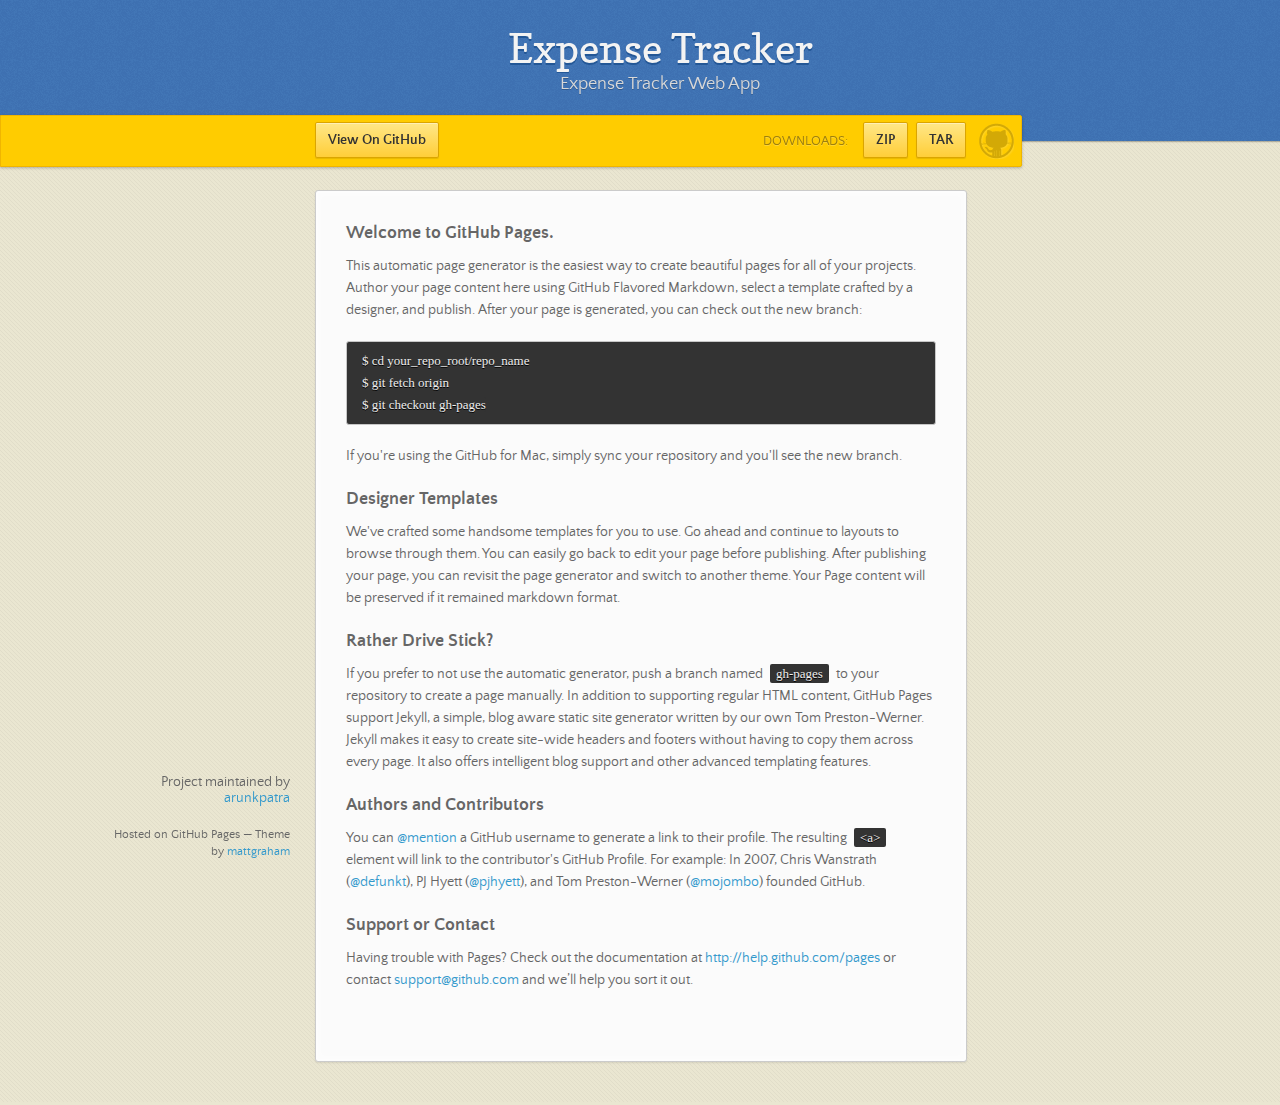
==== index.html @ 7c6afb77 "Create gh-pages branch via GitHub" ====
<!doctype html>
<html>
  <head>
    <meta charset="utf-8">
    <meta http-equiv="X-UA-Compatible" content="chrome=1">
    <title>Expense Tracker by arunkpatra</title>
    <link rel="stylesheet" href="stylesheets/styles.css">
    <link rel="stylesheet" href="stylesheets/pygment_trac.css">
    <script src="https://ajax.googleapis.com/ajax/libs/jquery/1.7.1/jquery.min.js"></script>
    <script src="javascripts/main.js"></script>
    <!--[if lt IE 9]>
      <script src="//html5shiv.googlecode.com/svn/trunk/html5.js"></script>
    <![endif]-->
    <meta name="viewport" content="width=device-width, initial-scale=1, user-scalable=no">

  </head>
  <body>

      <header>
        <h1>Expense Tracker</h1>
        <p>Expense Tracker Web App</p>
      </header>

      <div id="banner">
        <span id="logo"></span>

        <a href="https://github.com/arunkpatra/expense-tracker" class="button fork"><strong>View On GitHub</strong></a>
        <div class="downloads">
          <span>Downloads:</span>
          <ul>
            <li><a href="https://github.com/arunkpatra/expense-tracker/zipball/master" class="button">ZIP</a></li>
            <li><a href="https://github.com/arunkpatra/expense-tracker/tarball/master" class="button">TAR</a></li>
          </ul>
        </div>
      </div><!-- end banner -->

    <div class="wrapper">
      <nav>
        <ul></ul>
      </nav>
      <section>
        <h3>
<a name="welcome-to-github-pages" class="anchor" href="#welcome-to-github-pages"><span class="octicon octicon-link"></span></a>Welcome to GitHub Pages.</h3>

<p>This automatic page generator is the easiest way to create beautiful pages for all of your projects. Author your page content here using GitHub Flavored Markdown, select a template crafted by a designer, and publish. After your page is generated, you can check out the new branch:</p>

<pre><code>$ cd your_repo_root/repo_name
$ git fetch origin
$ git checkout gh-pages
</code></pre>

<p>If you're using the GitHub for Mac, simply sync your repository and you'll see the new branch.</p>

<h3>
<a name="designer-templates" class="anchor" href="#designer-templates"><span class="octicon octicon-link"></span></a>Designer Templates</h3>

<p>We've crafted some handsome templates for you to use. Go ahead and continue to layouts to browse through them. You can easily go back to edit your page before publishing. After publishing your page, you can revisit the page generator and switch to another theme. Your Page content will be preserved if it remained markdown format.</p>

<h3>
<a name="rather-drive-stick" class="anchor" href="#rather-drive-stick"><span class="octicon octicon-link"></span></a>Rather Drive Stick?</h3>

<p>If you prefer to not use the automatic generator, push a branch named <code>gh-pages</code> to your repository to create a page manually. In addition to supporting regular HTML content, GitHub Pages support Jekyll, a simple, blog aware static site generator written by our own Tom Preston-Werner. Jekyll makes it easy to create site-wide headers and footers without having to copy them across every page. It also offers intelligent blog support and other advanced templating features.</p>

<h3>
<a name="authors-and-contributors" class="anchor" href="#authors-and-contributors"><span class="octicon octicon-link"></span></a>Authors and Contributors</h3>

<p>You can <a href="https://github.com/blog/821" class="user-mention">@mention</a> a GitHub username to generate a link to their profile. The resulting <code>&lt;a&gt;</code> element will link to the contributor's GitHub Profile. For example: In 2007, Chris Wanstrath (<a href="https://github.com/defunkt" class="user-mention">@defunkt</a>), PJ Hyett (<a href="https://github.com/pjhyett" class="user-mention">@pjhyett</a>), and Tom Preston-Werner (<a href="https://github.com/mojombo" class="user-mention">@mojombo</a>) founded GitHub.</p>

<h3>
<a name="support-or-contact" class="anchor" href="#support-or-contact"><span class="octicon octicon-link"></span></a>Support or Contact</h3>

<p>Having trouble with Pages? Check out the documentation at <a href="http://help.github.com/pages">http://help.github.com/pages</a> or contact <a href="mailto:support@github.com">support@github.com</a> and we’ll help you sort it out.</p>
      </section>
      <footer>
        <p>Project maintained by <a href="https://github.com/arunkpatra">arunkpatra</a></p>
        <p><small>Hosted on GitHub Pages &mdash; Theme by <a href="https://twitter.com/michigangraham">mattgraham</a></small></p>
      </footer>
    </div>
    <!--[if !IE]><script>fixScale(document);</script><![endif]-->
    
  </body>
</html>
---- stylesheets/styles.css ----
/*
Leap Day for GitHub Pages
by Matt Graham
*/
@font-face {
  font-family: 'Quattrocento Sans';
  src: url("../fonts/quattrocentosans-bold-webfont.eot");
  src: url("../fonts/quattrocentosans-bold-webfont.eot?#iefix") format("embedded-opentype"), url("../fonts/quattrocentosans-bold-webfont.woff") format("woff"), url("../fonts/quattrocentosans-bold-webfont.ttf") format("truetype"), url("../fonts/quattrocentosans-bold-webfont.svg#QuattrocentoSansBold") format("svg");
  font-weight: bold;
  font-style: normal;
}

@font-face {
  font-family: 'Quattrocento Sans';
  src: url("../fonts/quattrocentosans-bolditalic-webfont.eot");
  src: url("../fonts/quattrocentosans-bolditalic-webfont.eot?#iefix") format("embedded-opentype"), url("../fonts/quattrocentosans-bolditalic-webfont.woff") format("woff"), url("../fonts/quattrocentosans-bolditalic-webfont.ttf") format("truetype"), url("../fonts/quattrocentosans-bolditalic-webfont.svg#QuattrocentoSansBoldItalic") format("svg");
  font-weight: bold;
  font-style: italic;
}

@font-face {
  font-family: 'Quattrocento Sans';
  src: url("../fonts/quattrocentosans-italic-webfont.eot");
  src: url("../fonts/quattrocentosans-italic-webfont.eot?#iefix") format("embedded-opentype"), url("../fonts/quattrocentosans-italic-webfont.woff") format("woff"), url("../fonts/quattrocentosans-italic-webfont.ttf") format("truetype"), url("../fonts/quattrocentosans-italic-webfont.svg#QuattrocentoSansItalic") format("svg");
  font-weight: normal;
  font-style: italic;
}

@font-face {
  font-family: 'Quattrocento Sans';
  src: url("../fonts/quattrocentosans-regular-webfont.eot");
  src: url("../fonts/quattrocentosans-regular-webfont.eot?#iefix") format("embedded-opentype"), url("../fonts/quattrocentosans-regular-webfont.woff") format("woff"), url("../fonts/quattrocentosans-regular-webfont.ttf") format("truetype"), url("../fonts/quattrocentosans-regular-webfont.svg#QuattrocentoSansRegular") format("svg");
  font-weight: normal;
  font-style: normal;
}

@font-face {
  font-family: 'Copse';
  src: url("../fonts/copse-regular-webfont.eot");
  src: url("../fonts/copse-regular-webfont.eot?#iefix") format("embedded-opentype"), url("../fonts/copse-regular-webfont.woff") format("woff"), url("../fonts/copse-regular-webfont.ttf") format("truetype"), url("../fonts/copse-regular-webfont.svg#CopseRegular") format("svg");
  font-weight: normal;
  font-style: normal;
}

/* normalize.css 2012-02-07T12:37 UTC - http://github.com/necolas/normalize.css */
/* =============================================================================
   HTML5 display definitions
   ========================================================================== */
/*
 * Corrects block display not defined in IE6/7/8/9 & FF3
 */
article,
aside,
details,
figcaption,
figure,
footer,
header,
hgroup,
nav,
section,
summary {
  display: block;
}

/*
 * Corrects inline-block display not defined in IE6/7/8/9 & FF3
 */
audio,
canvas,
video {
  display: inline-block;
  *display: inline;
  *zoom: 1;
}

/*
 * Prevents modern browsers from displaying 'audio' without controls
 */
audio:not([controls]) {
  display: none;
}

/*
 * Addresses styling for 'hidden' attribute not present in IE7/8/9, FF3, S4
 * Known issue: no IE6 support
 */
[hidden] {
  display: none;
}

/* =============================================================================
   Base
   ========================================================================== */
/*
 * 1. Corrects text resizing oddly in IE6/7 when body font-size is set using em units
 *    http://clagnut.com/blog/348/#c790
 * 2. Prevents iOS text size adjust after orientation change, without disabling user zoom
 *    www.456bereastreet.com/archive/201012/controlling_text_size_in_safari_for_ios_without_disabling_user_zoom/
 */
html {
  font-size: 100%;
  /* 1 */
  -webkit-text-size-adjust: 100%;
  /* 2 */
  -ms-text-size-adjust: 100%;
  /* 2 */
}

/*
 * Addresses font-family inconsistency between 'textarea' and other form elements.
 */
html,
button,
input,
select,
textarea {
  font-family: sans-serif;
}

/*
 * Addresses margins handled incorrectly in IE6/7
 */
body {
  margin: 0;
}

/* =============================================================================
   Links
   ========================================================================== */
/*
 * Addresses outline displayed oddly in Chrome
 */
a:focus {
  outline: thin dotted;
}

/*
 * Improves readability when focused and also mouse hovered in all browsers
 * people.opera.com/patrickl/experiments/keyboard/test
 */
a:hover,
a:active {
  outline: 0;
}

/* =============================================================================
   Typography
   ========================================================================== */
/*
 * Addresses font sizes and margins set differently in IE6/7
 * Addresses font sizes within 'section' and 'article' in FF4+, Chrome, S5
 */
h1 {
  font-size: 2em;
  margin: 0.67em 0;
}

h2 {
  font-size: 1.5em;
  margin: 0.83em 0;
}

h3 {
  font-size: 1.17em;
  margin: 1em 0;
}

h4 {
  font-size: 1em;
  margin: 1.33em 0;
}

h5 {
  font-size: 0.83em;
  margin: 1.67em 0;
}

h6 {
  font-size: 0.75em;
  margin: 2.33em 0;
}

/*
 * Addresses styling not present in IE7/8/9, S5, Chrome
 */
abbr[title] {
  border-bottom: 1px dotted;
}

/*
 * Addresses style set to 'bolder' in FF3+, S4/5, Chrome
*/
b,
strong {
  font-weight: bold;
}

blockquote {
  margin: 1em 40px;
}

/*
 * Addresses styling not present in S5, Chrome
 */
dfn {
  font-style: italic;
}

/*
 * Addresses styling not present in IE6/7/8/9
 */
mark {
  background: #ff0;
  color: #000;
}

/*
 * Addresses margins set differently in IE6/7
 */
p,
pre {
  margin: 1em 0;
}

/*
 * Corrects font family set oddly in IE6, S4/5, Chrome
 * en.wikipedia.org/wiki/User:Davidgothberg/Test59
 */
pre,
code,
kbd,
samp {
  font-family: monospace, serif;
  _font-family: 'courier new', monospace;
  font-size: 1em;
}

/*
 * 1. Addresses CSS quotes not supported in IE6/7
 * 2. Addresses quote property not supported in S4
 */
/* 1 */
q {
  quotes: none;
}

/* 2 */
q:before,
q:after {
  content: '';
  content: none;
}

small {
  font-size: 75%;
}

/*
 * Prevents sub and sup affecting line-height in all browsers
 * gist.github.com/413930
 */
sub,
sup {
  font-size: 75%;
  line-height: 0;
  position: relative;
  vertical-align: baseline;
}

sup {
  top: -0.5em;
}

sub {
  bottom: -0.25em;
}

/* =============================================================================
   Lists
   ========================================================================== */
/*
 * Addresses margins set differently in IE6/7
 */
dl,
menu,
ol,
ul {
  margin: 1em 0;
}

dd {
  margin: 0 0 0 40px;
}

/*
 * Addresses paddings set differently in IE6/7
 */
menu,
ol,
ul {
  padding: 0 0 0 40px;
}

/*
 * Corrects list images handled incorrectly in IE7
 */
nav ul,
nav ol {
  list-style: none;
  list-style-image: none;
}

/* =============================================================================
   Embedded content
   ========================================================================== */
/*
 * 1. Removes border when inside 'a' element in IE6/7/8/9, FF3
 * 2. Improves image quality when scaled in IE7
 *    code.flickr.com/blog/2008/11/12/on-ui-quality-the-little-things-client-side-image-resizing/
 */
img {
  border: 0;
  /* 1 */
  -ms-interpolation-mode: bicubic;
  /* 2 */
}

/*
 * Corrects overflow displayed oddly in IE9
 */
svg:not(:root) {
  overflow: hidden;
}

/* =============================================================================
   Figures
   ========================================================================== */
/*
 * Addresses margin not present in IE6/7/8/9, S5, O11
 */
figure {
  margin: 0;
}

/* =============================================================================
   Forms
   ========================================================================== */
/*
 * Corrects margin displayed oddly in IE6/7
 */
form {
  margin: 0;
}

/*
 * Define consistent border, margin, and padding
 */
fieldset {
  border: 1px solid #c0c0c0;
  margin: 0 2px;
  padding: 0.35em 0.625em 0.75em;
}

/*
 * 1. Corrects color not being inherited in IE6/7/8/9
 * 2. Corrects text not wrapping in FF3 
 * 3. Corrects alignment displayed oddly in IE6/7
 */
legend {
  border: 0;
  /* 1 */
  padding: 0;
  white-space: normal;
  /* 2 */
  *margin-left: -7px;
  /* 3 */
}

/*
 * 1. Corrects font size not being inherited in all browsers
 * 2. Addresses margins set differently in IE6/7, FF3+, S5, Chrome
 * 3. Improves appearance and consistency in all browsers
 */
button,
input,
select,
textarea {
  font-size: 100%;
  /* 1 */
  margin: 0;
  /* 2 */
  vertical-align: baseline;
  /* 3 */
  *vertical-align: middle;
  /* 3 */
}

/*
 * Addresses FF3/4 setting line-height on 'input' using !important in the UA stylesheet
 */
button,
input {
  line-height: normal;
  /* 1 */
}

/*
 * 1. Improves usability and consistency of cursor style between image-type 'input' and others
 * 2. Corrects inability to style clickable 'input' types in iOS
 * 3. Removes inner spacing in IE7 without affecting normal text inputs
 *    Known issue: inner spacing remains in IE6
 */
button,
input[type="button"],
input[type="reset"],
input[type="submit"] {
  cursor: pointer;
  /* 1 */
  -webkit-appearance: button;
  /* 2 */
  *overflow: visible;
  /* 3 */
}

/*
 * Re-set default cursor for disabled elements
 */
button[disabled],
input[disabled] {
  cursor: default;
}

/*
 * 1. Addresses box sizing set to content-box in IE8/9
 * 2. Removes excess padding in IE8/9
 * 3. Removes excess padding in IE7
      Known issue: excess padding remains in IE6
 */
input[type="checkbox"],
input[type="radio"] {
  box-sizing: border-box;
  /* 1 */
  padding: 0;
  /* 2 */
  *height: 13px;
  /* 3 */
  *width: 13px;
  /* 3 */
}

/*
 * 1. Addresses appearance set to searchfield in S5, Chrome
 * 2. Addresses box-sizing set to border-box in S5, Chrome (include -moz to future-proof)
 */
input[type="search"] {
  -webkit-appearance: textfield;
  /* 1 */
  -moz-box-sizing: content-box;
  -webkit-box-sizing: content-box;
  /* 2 */
  box-sizing: content-box;
}

/*
 * Removes inner padding and search cancel button in S5, Chrome on OS X
 */
input[type="search"]::-webkit-search-decoration,
input[type="search"]::-webkit-search-cancel-button {
  -webkit-appearance: none;
}

/*
 * Removes inner padding and border in FF3+
 * www.sitepen.com/blog/2008/05/14/the-devils-in-the-details-fixing-dojos-toolbar-buttons/
 */
button::-moz-focus-inner,
input::-moz-focus-inner {
  border: 0;
  padding: 0;
}

/*
 * 1. Removes default vertical scrollbar in IE6/7/8/9
 * 2. Improves readability and alignment in all browsers
 */
textarea {
  overflow: auto;
  /* 1 */
  vertical-align: top;
  /* 2 */
}

/* =============================================================================
   Tables
   ========================================================================== */
/*
 * Remove most spacing between table cells
 */
table {
  border-collapse: collapse;
  border-spacing: 0;
}

body {
  font: 14px/22px "Quattrocento Sans", "Helvetica Neue", Helvetica, Arial, sans-serif;
  color: #666;
  font-weight: 300;
  margin: 0px;
  padding: 0px 0 20px 0px;
  background: url(../images/body-background.png) #eae6d1;
}

h1, h2, h3, h4, h5, h6 {
  color: #333;
  margin: 0 0 10px;
}

p, ul, ol, table, pre, dl {
  margin: 0 0 20px;
}

h1, h2, h3 {
  line-height: 1.1;
}

h1 {
  font-size: 28px;
}

h2 {
  font-size: 24px;
  color: #393939;
}

h3, h4, h5, h6 {
  color: #666666;
}

h3 {
  font-size: 18px;
  line-height: 24px;
}

a {
  color: #3399cc;
  font-weight: 400;
  text-decoration: none;
}

a small {
  font-size: 11px;
  color: #666;
  margin-top: -0.6em;
  display: block;
}

ul {
  list-style-image: url("../images/bullet.png");
}

strong {
  font-weight: bold;
  color: #333;
}

.wrapper {
  width: 650px;
  margin: 0 auto;
  position: relative;
}

section img {
  max-width: 100%;
}

blockquote {
  border-left: 1px solid #ffcc00;
  margin: 0;
  padding: 0 0 0 20px;
  font-style: italic;
}

code {
  font-family: "Lucida Sans", Monaco, Bitstream Vera Sans Mono, Lucida Console, Terminal;
  font-size: 13px;
  color: #efefef;
  text-shadow: 0px 1px 0px #000;
  margin: 0 4px;
  padding: 2px 6px;
  background: #333;
  -moz-border-radius: 2px;
  -webkit-border-radius: 2px;
  -o-border-radius: 2px;
  -ms-border-radius: 2px;
  -khtml-border-radius: 2px;
  border-radius: 2px;
}

pre {
  padding: 8px 15px;
  background: #333333;
  -moz-border-radius: 3px;
  -webkit-border-radius: 3px;
  -o-border-radius: 3px;
  -ms-border-radius: 3px;
  -khtml-border-radius: 3px;
  border-radius: 3px;
  border: 1px solid #c7c7c7;
  overflow: auto;
  overflow-y: hidden;
}
pre code {
  margin: 0px;
  padding: 0px;
}

table {
  width: 100%;
  border-collapse: collapse;
}

th {
  text-align: left;
  padding: 5px 10px;
  border-bottom: 1px solid #e5e5e5;
  color: #444;
}

td {
  text-align: left;
  padding: 5px 10px;
  border-bottom: 1px solid #e5e5e5;
  border-right: 1px solid #ffcc00;
}
td:first-child {
  border-left: 1px solid #ffcc00;
}

hr {
  border: 0;
  outline: none;
  height: 11px;
  background: transparent url("../images/hr.gif") center center repeat-x;
  margin: 0 0 20px;
}

dt {
  color: #444;
  font-weight: 700;
}

header {
  padding: 25px 20px 40px 20px;
  margin: 0;
  position: fixed;
  top: 0;
  left: 0;
  right: 0;
  width: 100%;
  text-align: center;
  background: url(../images/background.png) #4276b6;
  -moz-box-shadow: 1px 0px 2px rgba(0, 0, 0, 0.75);
  -webkit-box-shadow: 1px 0px 2px rgba(0, 0, 0, 0.75);
  -o-box-shadow: 1px 0px 2px rgba(0, 0, 0, 0.75);
  box-shadow: 1px 0px 2px rgba(0, 0, 0, 0.75);
  z-index: 99;
  -webkit-font-smoothing: antialiased;
  min-height: 76px;
}
header h1 {
  font: 40px/48px "Copse", "Helvetica Neue", Helvetica, Arial, sans-serif;
  color: #f3f3f3;
  text-shadow: 0px 2px 0px #235796;
  margin: 0px;
  white-space: nowrap;
  overflow: hidden;
  text-overflow: ellipsis;
  -o-text-overflow: ellipsis;
  -ms-text-overflow: ellipsis;
}
header p {
  color: #d8d8d8;
  text-shadow: rgba(0, 0, 0, 0.2) 0 1px 0;
  font-size: 18px;
  margin: 0px;
}

#banner {
  z-index: 100;
  left: 0;
  right: 50%;
  height: 50px;
  margin-right: -382px;
  position: fixed;
  top: 115px;
  background: #ffcc00;
  border: 1px solid #f0b500;
  -moz-box-shadow: 0px 1px 3px rgba(0, 0, 0, 0.25);
  -webkit-box-shadow: 0px 1px 3px rgba(0, 0, 0, 0.25);
  -o-box-shadow: 0px 1px 3px rgba(0, 0, 0, 0.25);
  box-shadow: 0px 1px 3px rgba(0, 0, 0, 0.25);
  -moz-border-radius: 0px 2px 2px 0px;
  -webkit-border-radius: 0px 2px 2px 0px;
  -o-border-radius: 0px 2px 2px 0px;
  -ms-border-radius: 0px 2px 2px 0px;
  -khtml-border-radius: 0px 2px 2px 0px;
  border-radius: 0px 2px 2px 0px;
  padding-right: 10px;
}
#banner .button {
  border: 1px solid #dba500;
  background: -webkit-gradient(linear, 50% 0%, 50% 100%, color-stop(0%, #ffe788), color-stop(100%, #ffce38));
  background: -webkit-linear-gradient(#ffe788, #ffce38);
  background: -moz-linear-gradient(#ffe788, #ffce38);
  background: -o-linear-gradient(#ffe788, #ffce38);
  background: -ms-linear-gradient(#ffe788, #ffce38);
  background: linear-gradient(#ffe788, #ffce38);
  -moz-border-radius: 2px;
  -webkit-border-radius: 2px;
  -o-border-radius: 2px;
  -ms-border-radius: 2px;
  -khtml-border-radius: 2px;
  border-radius: 2px;
  -moz-box-shadow: inset 0px 1px 0px rgba(255, 255, 255, 0.4), 0px 1px 1px rgba(0, 0, 0, 0.1);
  -webkit-box-shadow: inset 0px 1px 0px rgba(255, 255, 255, 0.4), 0px 1px 1px rgba(0, 0, 0, 0.1);
  -o-box-shadow: inset 0px 1px 0px rgba(255, 255, 255, 0.4), 0px 1px 1px rgba(0, 0, 0, 0.1);
  box-shadow: inset 0px 1px 0px rgba(255, 255, 255, 0.4), 0px 1px 1px rgba(0, 0, 0, 0.1);
  background-color: #FFE788;
  margin-left: 5px;
  padding: 10px 12px;
  margin-top: 6px;
  line-height: 14px;
  font-size: 14px;
  color: #333;
  font-weight: bold;
  display: inline-block;
  text-align: center;
}
#banner .button:hover {
  background: -webkit-gradient(linear, 50% 0%, 50% 100%, color-stop(0%, #ffe788), color-stop(100%, #ffe788));
  background: -webkit-linear-gradient(#ffe788, #ffe788);
  background: -moz-linear-gradient(#ffe788, #ffe788);
  background: -o-linear-gradient(#ffe788, #ffe788);
  background: -ms-linear-gradient(#ffe788, #ffe788);
  background: linear-gradient(#ffe788, #ffe788);
  background-color: #ffeca0;
}
#banner .fork {
  position: fixed;
  left: 50%;
  margin-left: -325px;
  padding: 10px 12px;
  margin-top: 6px;
  line-height: 14px;
  font-size: 14px;
  background-color: #FFE788;
}
#banner .downloads {
  float: right;
  margin: 0 45px 0 0;
}
#banner .downloads span {
  float: left;
  line-height: 52px;
  font-size: 90%;
  color: #9d7f0d;
  text-transform: uppercase;
  text-shadow: rgba(255, 255, 255, 0.2) 0 1px 0;
}
#banner ul {
  list-style: none;
  height: 40px;
  padding: 0;
  float: left;
  margin-left: 10px;
}
#banner ul li {
  display: inline;
}
#banner ul li a.button {
  background-color: #FFE788;
}
#banner #logo {
  position: absolute;
  height: 36px;
  width: 36px;
  right: 7px;
  top: 7px;
  display: block;
  background: url(../images/octocat-logo.png);
}

section {
  width: 590px;
  padding: 30px 30px 50px 30px;
  margin: 20px 0;
  margin-top: 190px;
  position: relative;
  background: #fbfbfb;
  -moz-border-radius: 3px;
  -webkit-border-radius: 3px;
  -o-border-radius: 3px;
  -ms-border-radius: 3px;
  -khtml-border-radius: 3px;
  border-radius: 3px;
  border: 1px solid #cbcbcb;
  -moz-box-shadow: 0px 1px 2px rgba(0, 0, 0, 0.09), inset 0px 0px 2px 2px rgba(255, 255, 255, 0.5), inset 0 0 5px 5px rgba(255, 255, 255, 0.4);
  -webkit-box-shadow: 0px 1px 2px rgba(0, 0, 0, 0.09), inset 0px 0px 2px 2px rgba(255, 255, 255, 0.5), inset 0 0 5px 5px rgba(255, 255, 255, 0.4);
  -o-box-shadow: 0px 1px 2px rgba(0, 0, 0, 0.09), inset 0px 0px 2px 2px rgba(255, 255, 255, 0.5), inset 0 0 5px 5px rgba(255, 255, 255, 0.4);
  box-shadow: 0px 1px 2px rgba(0, 0, 0, 0.09), inset 0px 0px 2px 2px rgba(255, 255, 255, 0.5), inset 0 0 5px 5px rgba(255, 255, 255, 0.4);
}

small {
  font-size: 12px;
}

nav {
  width: 230px;
  position: fixed;
  top: 220px;
  left: 50%;
  margin-left: -580px;
  text-align: right;
}
nav ul {
  list-style: none;
  list-style-image: none;
  font-size: 14px;
  line-height: 24px;
}
nav ul li {
  padding: 5px 0px;
  line-height: 16px;
}
nav ul li.tag-h1 {
  font-size: 1.2em;
}
nav ul li.tag-h1 a {
  font-weight: bold;
  color: #333;
}
nav ul li.tag-h2 + .tag-h1 {
  margin-top: 10px;
}
nav ul a {
  color: #666;
}
nav ul a:hover {
  color: #999;
}

footer {
  width: 180px;
  position: fixed;
  left: 50%;
  margin-left: -530px;
  bottom: 20px;
  text-align: right;
  line-height: 16px;
}

@media print, screen and (max-width: 1060px) {
  div.wrapper {
    width: auto;
    margin: 0;
  }

  nav {
    display: none;
  }

  header, section, footer {
    float: none;
  }
  header h1, section h1, footer h1 {
    white-space: nowrap;
    overflow: hidden;
    text-overflow: ellipsis;
    -o-text-overflow: ellipsis;
    -ms-text-overflow: ellipsis;
  }

  #banner {
    width: 100%;
  }
  #banner .downloads {
    margin-right: 60px;
  }
  #banner #logo {
    margin-right: 15px;
  }

  section {
    border: 1px solid #e5e5e5;
    border-width: 1px 0;
    padding: 20px auto;
    margin: 190px auto 20px;
    max-width: 600px;
  }

  footer {
    text-align: center;
    margin: 20px auto;
    position: relative;
    left: auto;
    bottom: auto;
    width: auto;
  }
}
@media print, screen and (max-width: 720px) {
  body {
    word-wrap: break-word;
  }

  header {
    padding: 20px 20px;
    margin: 0;
  }
  header h1 {
    font-size: 32px;
    white-space: nowrap;
    overflow: hidden;
    text-overflow: ellipsis;
    -o-text-overflow: ellipsis;
    -ms-text-overflow: ellipsis;
  }
  header p {
    display: none;
  }

  #banner {
    top: 80px;
  }
  #banner .fork {
    float: left;
    display: inline-block;
    margin-left: 0px;
    position: fixed;
    left: 20px;
  }

  section {
    margin-top: 130px;
    margin-bottom: 0px;
    width: auto;
  }

  header ul, header p.view {
    position: static;
  }
}
@media print, screen and (max-width: 480px) {
  header {
    position: relative;
    padding: 5px 0px;
    min-height: 0px;
  }
  header h1 {
    font-size: 24px;
    white-space: nowrap;
    overflow: hidden;
    text-overflow: ellipsis;
    -o-text-overflow: ellipsis;
    -ms-text-overflow: ellipsis;
  }

  section {
    margin-top: 5px;
  }

  #banner {
    display: none;
  }

  header ul {
    display: none;
  }
}
@media print {
  body {
    padding: 0.4in;
    font-size: 12pt;
    color: #444;
  }
}
@media print, screen and (max-height: 680px) {
  footer {
    text-align: center;
    margin: 20px auto;
    position: relative;
    left: auto;
    bottom: auto;
    width: auto;
  }
}
@media print, screen and (max-height: 480px) {
  nav {
    display: none;
  }

  footer {
    text-align: center;
    margin: 20px auto;
    position: relative;
    left: auto;
    bottom: auto;
    width: auto;
  }
}
---- stylesheets/pygment_trac.css ----
.highlight .hll { background-color: #404040 }
.highlight  { color: #d0d0d0 }
.highlight .c { color: #999999; font-style: italic } /* Comment */
.highlight .err { color: #a61717; background-color: #e3d2d2 } /* Error */
.highlight .g { color: #d0d0d0 } /* Generic */
.highlight .k { color: #6ab825; font-weight: normal } /* Keyword */
.highlight .l { color: #d0d0d0 } /* Literal */
.highlight .n { color: #d0d0d0 } /* Name */
.highlight .o { color: #d0d0d0 } /* Operator */
.highlight .x { color: #d0d0d0 } /* Other */
.highlight .p { color: #d0d0d0 } /* Punctuation */
.highlight .cm { color: #999999; font-style: italic } /* Comment.Multiline */
.highlight .cp { color: #cd2828; font-weight: normal } /* Comment.Preproc */
.highlight .c1 { color: #999999; font-style: italic } /* Comment.Single */
.highlight .cs { color: #e50808; font-weight: normal; background-color: #520000 } /* Comment.Special */
.highlight .gd { color: #d22323 } /* Generic.Deleted */
.highlight .ge { color: #d0d0d0; font-style: italic } /* Generic.Emph */
.highlight .gr { color: #d22323 } /* Generic.Error */
.highlight .gh { color: #ffffff; font-weight: normal } /* Generic.Heading */
.highlight .gi { color: #589819 } /* Generic.Inserted */
.highlight .go { color: #cccccc } /* Generic.Output */
.highlight .gp { color: #aaaaaa } /* Generic.Prompt */
.highlight .gs { color: #d0d0d0; font-weight: normal } /* Generic.Strong */
.highlight .gu { color: #ffffff; text-decoration: underline } /* Generic.Subheading */
.highlight .gt { color: #d22323 } /* Generic.Traceback */
.highlight .kc { color: #6ab825; font-weight: normal } /* Keyword.Constant */
.highlight .kd { color: #6ab825; font-weight: normal } /* Keyword.Declaration */
.highlight .kn { color: #6ab825; font-weight: normal } /* Keyword.Namespace */
.highlight .kp { color: #6ab825 } /* Keyword.Pseudo */
.highlight .kr { color: #6ab825; font-weight: normal } /* Keyword.Reserved */
.highlight .kt { color: #6ab825; font-weight: normal } /* Keyword.Type */
.highlight .ld { color: #d0d0d0 } /* Literal.Date */
.highlight .m { color: #3677a9 } /* Literal.Number */
.highlight .s { color: #ff8 } /* Literal.String */
.highlight .na { color: #bbbbbb } /* Name.Attribute */
.highlight .nb { color: #24909d } /* Name.Builtin */
.highlight .nc { color: #447fcf; text-decoration: underline } /* Name.Class */
.highlight .no { color: #40ffff } /* Name.Constant */
.highlight .nd { color: #ffa500 } /* Name.Decorator */
.highlight .ni { color: #d0d0d0 } /* Name.Entity */
.highlight .ne { color: #bbbbbb } /* Name.Exception */
.highlight .nf { color: #447fcf } /* Name.Function */
.highlight .nl { color: #d0d0d0 } /* Name.Label */
.highlight .nn { color: #447fcf; text-decoration: underline } /* Name.Namespace */
.highlight .nx { color: #d0d0d0 } /* Name.Other */
.highlight .py { color: #d0d0d0 } /* Name.Property */
.highlight .nt { color: #6ab825;} /* Name.Tag */
.highlight .nv { color: #40ffff } /* Name.Variable */
.highlight .ow { color: #6ab825; font-weight: normal } /* Operator.Word */
.highlight .w { color: #666666 } /* Text.Whitespace */
.highlight .mf { color: #3677a9 } /* Literal.Number.Float */
.highlight .mh { color: #3677a9 } /* Literal.Number.Hex */
.highlight .mi { color: #3677a9 } /* Literal.Number.Integer */
.highlight .mo { color: #3677a9 } /* Literal.Number.Oct */
.highlight .sb { color: #ff8 } /* Literal.String.Backtick */
.highlight .sc { color: #ff8 } /* Literal.String.Char */
.highlight .sd { color: #ff8 } /* Literal.String.Doc */
.highlight .s2 { color: #ff8 } /* Literal.String.Double */
.highlight .se { color: #ff8 } /* Literal.String.Escape */
.highlight .sh { color: #ff8 } /* Literal.String.Heredoc */
.highlight .si { color: #ff8 } /* Literal.String.Interpol */
.highlight .sx { color: #ffa500 } /* Literal.String.Other */
.highlight .sr { color: #ff8 } /* Literal.String.Regex */
.highlight .s1 { color: #ff8 } /* Literal.String.Single */
.highlight .ss { color: #ff8 } /* Literal.String.Symbol */
.highlight .bp { color: #24909d } /* Name.Builtin.Pseudo */
.highlight .vc { color: #40ffff } /* Name.Variable.Class */
.highlight .vg { color: #40ffff } /* Name.Variable.Global */
.highlight .vi { color: #40ffff } /* Name.Variable.Instance */
.highlight .il { color: #3677a9 } /* Literal.Number.Integer.Long */
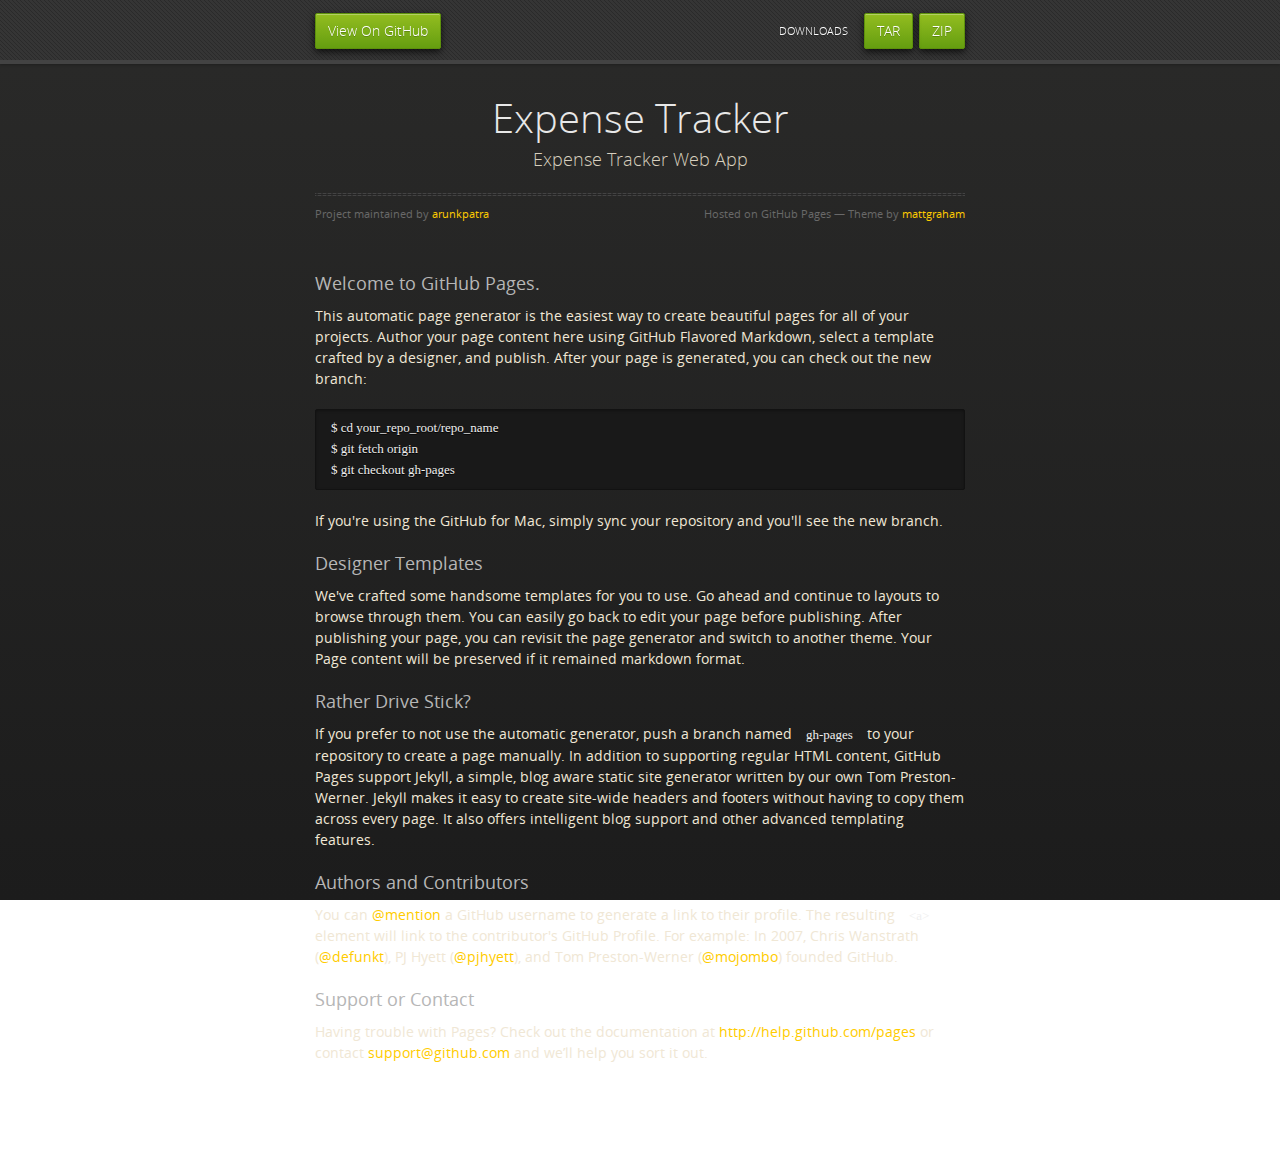
==== commit 4573e481: "Create gh-pages branch via GitHub" ====
--- a/index.html
+++ b/index.html
@@ -7,38 +7,37 @@
     <link rel="stylesheet" href="stylesheets/styles.css">
     <link rel="stylesheet" href="stylesheets/pygment_trac.css">
     <script src="https://ajax.googleapis.com/ajax/libs/jquery/1.7.1/jquery.min.js"></script>
-    <script src="javascripts/main.js"></script>
+    <script src="javascripts/respond.js"></script>
     <!--[if lt IE 9]>
       <script src="//html5shiv.googlecode.com/svn/trunk/html5.js"></script>
+    <![endif]-->
+    <!--[if lt IE 8]>
+    <link rel="stylesheet" href="stylesheets/ie.css">
     <![endif]-->
     <meta name="viewport" content="width=device-width, initial-scale=1, user-scalable=no">
 
   </head>
   <body>
-
-      <header>
-        <h1>Expense Tracker</h1>
-        <p>Expense Tracker Web App</p>
-      </header>
-
-      <div id="banner">
-        <span id="logo"></span>
-
-        <a href="https://github.com/arunkpatra/expense-tracker" class="button fork"><strong>View On GitHub</strong></a>
-        <div class="downloads">
-          <span>Downloads:</span>
-          <ul>
-            <li><a href="https://github.com/arunkpatra/expense-tracker/zipball/master" class="button">ZIP</a></li>
-            <li><a href="https://github.com/arunkpatra/expense-tracker/tarball/master" class="button">TAR</a></li>
-          </ul>
-        </div>
-      </div><!-- end banner -->
+      <div id="header">
+        <nav>
+          <li class="fork"><a href="https://github.com/arunkpatra/expense-tracker">View On GitHub</a></li>
+          <li class="downloads"><a href="https://github.com/arunkpatra/expense-tracker/zipball/master">ZIP</a></li>
+          <li class="downloads"><a href="https://github.com/arunkpatra/expense-tracker/tarball/master">TAR</a></li>
+          <li class="title">DOWNLOADS</li>
+        </nav>
+      </div><!-- end header -->
 
     <div class="wrapper">
-      <nav>
-        <ul></ul>
-      </nav>
+
       <section>
+        <div id="title">
+          <h1>Expense Tracker</h1>
+          <p>Expense Tracker Web App</p>
+          <hr>
+          <span class="credits left">Project maintained by <a href="https://github.com/arunkpatra">arunkpatra</a></span>
+          <span class="credits right">Hosted on GitHub Pages &mdash; Theme by <a href="https://twitter.com/michigangraham">mattgraham</a></span>
+        </div>
+
         <h3>
 <a name="welcome-to-github-pages" class="anchor" href="#welcome-to-github-pages"><span class="octicon octicon-link"></span></a>Welcome to GitHub Pages.</h3>
 
@@ -71,10 +70,7 @@
 
 <p>Having trouble with Pages? Check out the documentation at <a href="http://help.github.com/pages">http://help.github.com/pages</a> or contact <a href="mailto:support@github.com">support@github.com</a> and we’ll help you sort it out.</p>
       </section>
-      <footer>
-        <p>Project maintained by <a href="https://github.com/arunkpatra">arunkpatra</a></p>
-        <p><small>Hosted on GitHub Pages &mdash; Theme by <a href="https://twitter.com/michigangraham">mattgraham</a></small></p>
-      </footer>
+
     </div>
     <!--[if !IE]><script>fixScale(document);</script><![endif]-->
     
--- a/stylesheets/styles.css
+++ b/stylesheets/styles.css
@@ -1,45 +1,71 @@
-/*
-Leap Day for GitHub Pages
-by Matt Graham
-*/
 @font-face {
-  font-family: 'Quattrocento Sans';
-  src: url("../fonts/quattrocentosans-bold-webfont.eot");
-  src: url("../fonts/quattrocentosans-bold-webfont.eot?#iefix") format("embedded-opentype"), url("../fonts/quattrocentosans-bold-webfont.woff") format("woff"), url("../fonts/quattrocentosans-bold-webfont.ttf") format("truetype"), url("../fonts/quattrocentosans-bold-webfont.svg#QuattrocentoSansBold") format("svg");
-  font-weight: bold;
+  font-family: 'OpenSansLight';
+  src: url("../fonts/OpenSans-Light-webfont.eot");
+  src: url("../fonts/OpenSans-Light-webfont.eot?#iefix") format("embedded-opentype"), url("../fonts/OpenSans-Light-webfont.woff") format("woff"), url("../fonts/OpenSans-Light-webfont.ttf") format("truetype"), url("../fonts/OpenSans-Light-webfont.svg#OpenSansLight") format("svg");
+  font-weight: normal;
   font-style: normal;
 }
 
 @font-face {
-  font-family: 'Quattrocento Sans';
-  src: url("../fonts/quattrocentosans-bolditalic-webfont.eot");
-  src: url("../fonts/quattrocentosans-bolditalic-webfont.eot?#iefix") format("embedded-opentype"), url("../fonts/quattrocentosans-bolditalic-webfont.woff") format("woff"), url("../fonts/quattrocentosans-bolditalic-webfont.ttf") format("truetype"), url("../fonts/quattrocentosans-bolditalic-webfont.svg#QuattrocentoSansBoldItalic") format("svg");
-  font-weight: bold;
-  font-style: italic;
+  font-family: 'OpenSansLightItalic';
+  src: url("../fonts/OpenSans-LightItalic-webfont.eot");
+  src: url("../fonts/OpenSans-LightItalic-webfont.eot?#iefix") format("embedded-opentype"), url("../fonts/OpenSans-LightItalic-webfont.woff") format("woff"), url("../fonts/OpenSans-LightItalic-webfont.ttf") format("truetype"), url("../fonts/OpenSans-LightItalic-webfont.svg#OpenSansLightItalic") format("svg");
+  font-weight: normal;
+  font-style: normal;
 }
 
 @font-face {
-  font-family: 'Quattrocento Sans';
-  src: url("../fonts/quattrocentosans-italic-webfont.eot");
-  src: url("../fonts/quattrocentosans-italic-webfont.eot?#iefix") format("embedded-opentype"), url("../fonts/quattrocentosans-italic-webfont.woff") format("woff"), url("../fonts/quattrocentosans-italic-webfont.ttf") format("truetype"), url("../fonts/quattrocentosans-italic-webfont.svg#QuattrocentoSansItalic") format("svg");
-  font-weight: normal;
-  font-style: italic;
+  font-family: 'OpenSansRegular';
+  src: url("../fonts/OpenSans-Regular-webfont.eot");
+  src: url("../fonts/OpenSans-Regular-webfont.eot?#iefix") format("embedded-opentype"), url("../fonts/OpenSans-Regular-webfont.woff") format("woff"), url("../fonts/OpenSans-Regular-webfont.ttf") format("truetype"), url("../fonts/OpenSans-Regular-webfont.svg#OpenSansRegular") format("svg");
+  font-weight: normal;
+  font-style: normal;
+  -webkit-font-smoothing: antialiased;
 }
 
 @font-face {
-  font-family: 'Quattrocento Sans';
-  src: url("../fonts/quattrocentosans-regular-webfont.eot");
-  src: url("../fonts/quattrocentosans-regular-webfont.eot?#iefix") format("embedded-opentype"), url("../fonts/quattrocentosans-regular-webfont.woff") format("woff"), url("../fonts/quattrocentosans-regular-webfont.ttf") format("truetype"), url("../fonts/quattrocentosans-regular-webfont.svg#QuattrocentoSansRegular") format("svg");
+  font-family: 'OpenSansItalic';
+  src: url("../fonts/OpenSans-Italic-webfont.eot");
+  src: url("../fonts/OpenSans-Italic-webfont.eot?#iefix") format("embedded-opentype"), url("../fonts/OpenSans-Italic-webfont.woff") format("woff"), url("../fonts/OpenSans-Italic-webfont.ttf") format("truetype"), url("../fonts/OpenSans-Italic-webfont.svg#OpenSansItalic") format("svg");
   font-weight: normal;
   font-style: normal;
+  -webkit-font-smoothing: antialiased;
 }
 
 @font-face {
-  font-family: 'Copse';
-  src: url("../fonts/copse-regular-webfont.eot");
-  src: url("../fonts/copse-regular-webfont.eot?#iefix") format("embedded-opentype"), url("../fonts/copse-regular-webfont.woff") format("woff"), url("../fonts/copse-regular-webfont.ttf") format("truetype"), url("../fonts/copse-regular-webfont.svg#CopseRegular") format("svg");
+  font-family: 'OpenSansSemibold';
+  src: url("../fonts/OpenSans-Semibold-webfont.eot");
+  src: url("../fonts/OpenSans-Semibold-webfont.eot?#iefix") format("embedded-opentype"), url("../fonts/OpenSans-Semibold-webfont.woff") format("woff"), url("../fonts/OpenSans-Semibold-webfont.ttf") format("truetype"), url("../fonts/OpenSans-Semibold-webfont.svg#OpenSansSemibold") format("svg");
   font-weight: normal;
   font-style: normal;
+  -webkit-font-smoothing: antialiased;
+}
+
+@font-face {
+  font-family: 'OpenSansSemiboldItalic';
+  src: url("../fonts/OpenSans-SemiboldItalic-webfont.eot");
+  src: url("../fonts/OpenSans-SemiboldItalic-webfont.eot?#iefix") format("embedded-opentype"), url("../fonts/OpenSans-SemiboldItalic-webfont.woff") format("woff"), url("../fonts/OpenSans-SemiboldItalic-webfont.ttf") format("truetype"), url("../fonts/OpenSans-SemiboldItalic-webfont.svg#OpenSansSemiboldItalic") format("svg");
+  font-weight: normal;
+  font-style: normal;
+  -webkit-font-smoothing: antialiased;
+}
+
+@font-face {
+  font-family: 'OpenSansBold';
+  src: url("../fonts/OpenSans-Bold-webfont.eot");
+  src: url("../fonts/OpenSans-Bold-webfont.eot?#iefix") format("embedded-opentype"), url("../fonts/OpenSans-Bold-webfont.woff") format("woff"), url("../fonts/OpenSans-Bold-webfont.ttf") format("truetype"), url("../fonts/OpenSans-Bold-webfont.svg#OpenSansBold") format("svg");
+  font-weight: normal;
+  font-style: normal;
+  -webkit-font-smoothing: antialiased;
+}
+
+@font-face {
+  font-family: 'OpenSansBoldItalic';
+  src: url("../fonts/OpenSans-BoldItalic-webfont.eot");
+  src: url("../fonts/OpenSans-BoldItalic-webfont.eot?#iefix") format("embedded-opentype"), url("../fonts/OpenSans-BoldItalic-webfont.woff") format("woff"), url("../fonts/OpenSans-BoldItalic-webfont.ttf") format("truetype"), url("../fonts/OpenSans-BoldItalic-webfont.svg#OpenSansBoldItalic") format("svg");
+  font-weight: normal;
+  font-style: normal;
+  -webkit-font-smoothing: antialiased;
 }
 
 /* normalize.css 2012-02-07T12:37 UTC - http://github.com/necolas/normalize.css */
@@ -503,17 +529,26 @@
 }
 
 body {
-  font: 14px/22px "Quattrocento Sans", "Helvetica Neue", Helvetica, Arial, sans-serif;
-  color: #666;
-  font-weight: 300;
+  padding: 0px 0 20px 0px;
   margin: 0px;
-  padding: 0px 0 20px 0px;
-  background: url(../images/body-background.png) #eae6d1;
+  font: 14px/1.5 "OpenSansRegular", "Helvetica Neue", Helvetica, Arial, sans-serif;
+  color: #f0e7d5;
+  font-weight: normal;
+  background: #252525;
+  background-attachment: fixed !important;
+  background: -webkit-gradient(linear, 50% 0%, 50% 100%, color-stop(0%, #2a2a29), color-stop(100%, #1c1c1c));
+  background: -webkit-linear-gradient(#2a2a29, #1c1c1c);
+  background: -moz-linear-gradient(#2a2a29, #1c1c1c);
+  background: -o-linear-gradient(#2a2a29, #1c1c1c);
+  background: -ms-linear-gradient(#2a2a29, #1c1c1c);
+  background: linear-gradient(#2a2a29, #1c1c1c);
 }
 
 h1, h2, h3, h4, h5, h6 {
-  color: #333;
+  color: #e8e8e8;
   margin: 0 0 10px;
+  font-family: 'OpenSansRegular', "Helvetica Neue", Helvetica, Arial, sans-serif;
+  font-weight: normal;
 }
 
 p, ul, ol, table, pre, dl {
@@ -530,22 +565,27 @@
 
 h2 {
   font-size: 24px;
-  color: #393939;
-}
-
-h3, h4, h5, h6 {
-  color: #666666;
+}
+
+h4, h5, h6 {
+  color: #e8e8e8;
 }
 
 h3 {
   font-size: 18px;
   line-height: 24px;
+  font-family: 'OpenSansRegular', "Helvetica Neue", Helvetica, Arial, sans-serif !important;
+  font-weight: normal;
+  color: #b6b6b6;
 }
 
 a {
-  color: #3399cc;
+  color: #ffcc00;
   font-weight: 400;
   text-decoration: none;
+}
+a:hover {
+  color: #ffeb9b;
 }
 
 a small {
@@ -560,14 +600,15 @@
 }
 
 strong {
-  font-weight: bold;
-  color: #333;
+  font-family: 'OpenSansBold', "Helvetica Neue", Helvetica, Arial, sans-serif !important;
+  font-weight: normal;
 }
 
 .wrapper {
-  width: 650px;
+  max-width: 650px;
   margin: 0 auto;
   position: relative;
+  padding: 0 20px;
 }
 
 section img {
@@ -575,7 +616,7 @@
 }
 
 blockquote {
-  border-left: 1px solid #ffcc00;
+  border-left: 3px solid #ffcc00;
   margin: 0;
   padding: 0 0 0 20px;
   font-style: italic;
@@ -583,12 +624,10 @@
 
 code {
   font-family: "Lucida Sans", Monaco, Bitstream Vera Sans Mono, Lucida Console, Terminal;
+  color: #efefef;
   font-size: 13px;
-  color: #efefef;
-  text-shadow: 0px 1px 0px #000;
   margin: 0 4px;
-  padding: 2px 6px;
-  background: #333;
+  padding: 4px 6px;
   -moz-border-radius: 2px;
   -webkit-border-radius: 2px;
   -o-border-radius: 2px;
@@ -599,412 +638,214 @@
 
 pre {
   padding: 8px 15px;
-  background: #333333;
-  -moz-border-radius: 3px;
-  -webkit-border-radius: 3px;
-  -o-border-radius: 3px;
-  -ms-border-radius: 3px;
-  -khtml-border-radius: 3px;
-  border-radius: 3px;
-  border: 1px solid #c7c7c7;
-  overflow: auto;
-  overflow-y: hidden;
-}
-pre code {
-  margin: 0px;
-  padding: 0px;
-}
-
-table {
-  width: 100%;
-  border-collapse: collapse;
-}
-
-th {
-  text-align: left;
-  padding: 5px 10px;
-  border-bottom: 1px solid #e5e5e5;
-  color: #444;
-}
-
-td {
-  text-align: left;
-  padding: 5px 10px;
-  border-bottom: 1px solid #e5e5e5;
-  border-right: 1px solid #ffcc00;
-}
-td:first-child {
-  border-left: 1px solid #ffcc00;
-}
-
-hr {
-  border: 0;
-  outline: none;
-  height: 11px;
-  background: transparent url("../images/hr.gif") center center repeat-x;
-  margin: 0 0 20px;
-}
-
-dt {
-  color: #444;
-  font-weight: 700;
-}
-
-header {
-  padding: 25px 20px 40px 20px;
-  margin: 0;
-  position: fixed;
-  top: 0;
-  left: 0;
-  right: 0;
-  width: 100%;
-  text-align: center;
-  background: url(../images/background.png) #4276b6;
-  -moz-box-shadow: 1px 0px 2px rgba(0, 0, 0, 0.75);
-  -webkit-box-shadow: 1px 0px 2px rgba(0, 0, 0, 0.75);
-  -o-box-shadow: 1px 0px 2px rgba(0, 0, 0, 0.75);
-  box-shadow: 1px 0px 2px rgba(0, 0, 0, 0.75);
-  z-index: 99;
-  -webkit-font-smoothing: antialiased;
-  min-height: 76px;
-}
-header h1 {
-  font: 40px/48px "Copse", "Helvetica Neue", Helvetica, Arial, sans-serif;
-  color: #f3f3f3;
-  text-shadow: 0px 2px 0px #235796;
-  margin: 0px;
-  white-space: nowrap;
-  overflow: hidden;
-  text-overflow: ellipsis;
-  -o-text-overflow: ellipsis;
-  -ms-text-overflow: ellipsis;
-}
-header p {
-  color: #d8d8d8;
-  text-shadow: rgba(0, 0, 0, 0.2) 0 1px 0;
-  font-size: 18px;
-  margin: 0px;
-}
-
-#banner {
-  z-index: 100;
-  left: 0;
-  right: 50%;
-  height: 50px;
-  margin-right: -382px;
-  position: fixed;
-  top: 115px;
-  background: #ffcc00;
-  border: 1px solid #f0b500;
-  -moz-box-shadow: 0px 1px 3px rgba(0, 0, 0, 0.25);
-  -webkit-box-shadow: 0px 1px 3px rgba(0, 0, 0, 0.25);
-  -o-box-shadow: 0px 1px 3px rgba(0, 0, 0, 0.25);
-  box-shadow: 0px 1px 3px rgba(0, 0, 0, 0.25);
-  -moz-border-radius: 0px 2px 2px 0px;
-  -webkit-border-radius: 0px 2px 2px 0px;
-  -o-border-radius: 0px 2px 2px 0px;
-  -ms-border-radius: 0px 2px 2px 0px;
-  -khtml-border-radius: 0px 2px 2px 0px;
-  border-radius: 0px 2px 2px 0px;
-  padding-right: 10px;
-}
-#banner .button {
-  border: 1px solid #dba500;
-  background: -webkit-gradient(linear, 50% 0%, 50% 100%, color-stop(0%, #ffe788), color-stop(100%, #ffce38));
-  background: -webkit-linear-gradient(#ffe788, #ffce38);
-  background: -moz-linear-gradient(#ffe788, #ffce38);
-  background: -o-linear-gradient(#ffe788, #ffce38);
-  background: -ms-linear-gradient(#ffe788, #ffce38);
-  background: linear-gradient(#ffe788, #ffce38);
+  background: #191919;
   -moz-border-radius: 2px;
   -webkit-border-radius: 2px;
   -o-border-radius: 2px;
   -ms-border-radius: 2px;
   -khtml-border-radius: 2px;
   border-radius: 2px;
-  -moz-box-shadow: inset 0px 1px 0px rgba(255, 255, 255, 0.4), 0px 1px 1px rgba(0, 0, 0, 0.1);
-  -webkit-box-shadow: inset 0px 1px 0px rgba(255, 255, 255, 0.4), 0px 1px 1px rgba(0, 0, 0, 0.1);
-  -o-box-shadow: inset 0px 1px 0px rgba(255, 255, 255, 0.4), 0px 1px 1px rgba(0, 0, 0, 0.1);
-  box-shadow: inset 0px 1px 0px rgba(255, 255, 255, 0.4), 0px 1px 1px rgba(0, 0, 0, 0.1);
-  background-color: #FFE788;
-  margin-left: 5px;
+  border: 1px solid #121212;
+  -moz-box-shadow: inset 0 1px 3px rgba(0, 0, 0, 0.3);
+  -webkit-box-shadow: inset 0 1px 3px rgba(0, 0, 0, 0.3);
+  -o-box-shadow: inset 0 1px 3px rgba(0, 0, 0, 0.3);
+  box-shadow: inset 0 1px 3px rgba(0, 0, 0, 0.3);
+  overflow: auto;
+  overflow-y: hidden;
+}
+pre code {
+  color: #efefef;
+  text-shadow: 0px 1px 0px #000;
+  margin: 0;
+  padding: 0;
+}
+
+table {
+  width: 100%;
+  border-collapse: collapse;
+}
+
+th {
+  text-align: left;
+  padding: 5px 10px;
+  border-bottom: 1px solid #434343;
+  color: #b6b6b6;
+  font-family: 'OpenSansSemibold', "Helvetica Neue", Helvetica, Arial, sans-serif !important;
+  font-weight: normal;
+}
+
+td {
+  text-align: left;
+  padding: 5px 10px;
+  border-bottom: 1px solid #434343;
+}
+
+hr {
+  border: 0;
+  outline: none;
+  height: 3px;
+  background: transparent url("../images/hr.gif") center center repeat-x;
+  margin: 0 0 20px;
+}
+
+dt {
+  color: #F0E7D5;
+  font-family: 'OpenSansSemibold', "Helvetica Neue", Helvetica, Arial, sans-serif !important;
+  font-weight: normal;
+}
+
+#header {
+  z-index: 100;
+  left: 0;
+  top: 0px;
+  height: 60px;
+  width: 100%;
+  position: fixed;
+  background: url(../images/nav-bg.gif) #353535;
+  border-bottom: 4px solid #434343;
+  -moz-box-shadow: 0px 1px 3px rgba(0, 0, 0, 0.25);
+  -webkit-box-shadow: 0px 1px 3px rgba(0, 0, 0, 0.25);
+  -o-box-shadow: 0px 1px 3px rgba(0, 0, 0, 0.25);
+  box-shadow: 0px 1px 3px rgba(0, 0, 0, 0.25);
+}
+#header nav {
+  max-width: 650px;
+  margin: 0 auto;
+  padding: 0 10px;
+  background: blue;
+  margin: 6px auto;
+}
+#header nav li {
+  font-family: 'OpenSansLight', "Helvetica Neue", Helvetica, Arial, sans-serif;
+  font-weight: normal;
+  list-style: none;
+  display: inline;
+  color: white;
+  line-height: 50px;
+  text-shadow: 0px 1px 0px rgba(0, 0, 0, 0.2);
+  font-size: 14px;
+}
+#header nav li a {
+  color: white;
+  border: 1px solid #5d910b;
+  background: -webkit-gradient(linear, 50% 0%, 50% 100%, color-stop(0%, #93bd20), color-stop(100%, #659e10));
+  background: -webkit-linear-gradient(#93bd20, #659e10);
+  background: -moz-linear-gradient(#93bd20, #659e10);
+  background: -o-linear-gradient(#93bd20, #659e10);
+  background: -ms-linear-gradient(#93bd20, #659e10);
+  background: linear-gradient(#93bd20, #659e10);
+  -moz-border-radius: 2px;
+  -webkit-border-radius: 2px;
+  -o-border-radius: 2px;
+  -ms-border-radius: 2px;
+  -khtml-border-radius: 2px;
+  border-radius: 2px;
+  -moz-box-shadow: inset 0px 1px 0px rgba(255, 255, 255, 0.3), 0px 3px 7px rgba(0, 0, 0, 0.7);
+  -webkit-box-shadow: inset 0px 1px 0px rgba(255, 255, 255, 0.3), 0px 3px 7px rgba(0, 0, 0, 0.7);
+  -o-box-shadow: inset 0px 1px 0px rgba(255, 255, 255, 0.3), 0px 3px 7px rgba(0, 0, 0, 0.7);
+  box-shadow: inset 0px 1px 0px rgba(255, 255, 255, 0.3), 0px 3px 7px rgba(0, 0, 0, 0.7);
+  background-color: #93bd20;
   padding: 10px 12px;
   margin-top: 6px;
   line-height: 14px;
   font-size: 14px;
-  color: #333;
-  font-weight: bold;
   display: inline-block;
   text-align: center;
 }
-#banner .button:hover {
-  background: -webkit-gradient(linear, 50% 0%, 50% 100%, color-stop(0%, #ffe788), color-stop(100%, #ffe788));
-  background: -webkit-linear-gradient(#ffe788, #ffe788);
-  background: -moz-linear-gradient(#ffe788, #ffe788);
-  background: -o-linear-gradient(#ffe788, #ffe788);
-  background: -ms-linear-gradient(#ffe788, #ffe788);
-  background: linear-gradient(#ffe788, #ffe788);
-  background-color: #ffeca0;
-}
-#banner .fork {
-  position: fixed;
-  left: 50%;
-  margin-left: -325px;
-  padding: 10px 12px;
-  margin-top: 6px;
-  line-height: 14px;
-  font-size: 14px;
-  background-color: #FFE788;
-}
-#banner .downloads {
+#header nav li a:hover {
+  background: -webkit-gradient(linear, 50% 0%, 50% 100%, color-stop(0%, #749619), color-stop(100%, #527f0e));
+  background: -webkit-linear-gradient(#749619, #527f0e);
+  background: -moz-linear-gradient(#749619, #527f0e);
+  background: -o-linear-gradient(#749619, #527f0e);
+  background: -ms-linear-gradient(#749619, #527f0e);
+  background: linear-gradient(#749619, #527f0e);
+  background-color: #659e10;
+  border: 1px solid #527f0e;
+  -moz-box-shadow: inset 0px 1px 1px rgba(0, 0, 0, 0.2), 0px 1px 0px rgba(0, 0, 0, 0);
+  -webkit-box-shadow: inset 0px 1px 1px rgba(0, 0, 0, 0.2), 0px 1px 0px rgba(0, 0, 0, 0);
+  -o-box-shadow: inset 0px 1px 1px rgba(0, 0, 0, 0.2), 0px 1px 0px rgba(0, 0, 0, 0);
+  box-shadow: inset 0px 1px 1px rgba(0, 0, 0, 0.2), 0px 1px 0px rgba(0, 0, 0, 0);
+}
+#header nav li.fork {
+  float: left;
+  margin-left: 0px;
+}
+#header nav li.downloads {
   float: right;
-  margin: 0 45px 0 0;
-}
-#banner .downloads span {
+  margin-left: 6px;
+}
+#header nav li.title {
+  float: right;
+  margin-right: 10px;
+  font-size: 11px;
+}
+
+section {
+  max-width: 650px;
+  padding: 30px 0px 50px 0px;
+  margin: 20px 0;
+  margin-top: 70px;
+}
+section #title {
+  border: 0;
+  outline: none;
+  margin: 0 0 50px 0;
+  padding: 0 0 5px 0;
+}
+section #title h1 {
+  font-family: 'OpenSansLight', "Helvetica Neue", Helvetica, Arial, sans-serif;
+  font-weight: normal;
+  font-size: 40px;
+  text-align: center;
+  line-height: 36px;
+}
+section #title p {
+  color: #d7cfbe;
+  font-family: 'OpenSansLight', "Helvetica Neue", Helvetica, Arial, sans-serif;
+  font-weight: normal;
+  font-size: 18px;
+  text-align: center;
+}
+section #title .credits {
+  font-size: 11px;
+  font-family: 'OpenSansRegular', "Helvetica Neue", Helvetica, Arial, sans-serif;
+  font-weight: normal;
+  color: #696969;
+  margin-top: -10px;
+}
+section #title .credits.left {
   float: left;
-  line-height: 52px;
-  font-size: 90%;
-  color: #9d7f0d;
-  text-transform: uppercase;
-  text-shadow: rgba(255, 255, 255, 0.2) 0 1px 0;
-}
-#banner ul {
-  list-style: none;
-  height: 40px;
-  padding: 0;
-  float: left;
-  margin-left: 10px;
-}
-#banner ul li {
-  display: inline;
-}
-#banner ul li a.button {
-  background-color: #FFE788;
-}
-#banner #logo {
-  position: absolute;
-  height: 36px;
-  width: 36px;
-  right: 7px;
-  top: 7px;
-  display: block;
-  background: url(../images/octocat-logo.png);
-}
-
-section {
-  width: 590px;
-  padding: 30px 30px 50px 30px;
-  margin: 20px 0;
-  margin-top: 190px;
-  position: relative;
-  background: #fbfbfb;
-  -moz-border-radius: 3px;
-  -webkit-border-radius: 3px;
-  -o-border-radius: 3px;
-  -ms-border-radius: 3px;
-  -khtml-border-radius: 3px;
-  border-radius: 3px;
-  border: 1px solid #cbcbcb;
-  -moz-box-shadow: 0px 1px 2px rgba(0, 0, 0, 0.09), inset 0px 0px 2px 2px rgba(255, 255, 255, 0.5), inset 0 0 5px 5px rgba(255, 255, 255, 0.4);
-  -webkit-box-shadow: 0px 1px 2px rgba(0, 0, 0, 0.09), inset 0px 0px 2px 2px rgba(255, 255, 255, 0.5), inset 0 0 5px 5px rgba(255, 255, 255, 0.4);
-  -o-box-shadow: 0px 1px 2px rgba(0, 0, 0, 0.09), inset 0px 0px 2px 2px rgba(255, 255, 255, 0.5), inset 0 0 5px 5px rgba(255, 255, 255, 0.4);
-  box-shadow: 0px 1px 2px rgba(0, 0, 0, 0.09), inset 0px 0px 2px 2px rgba(255, 255, 255, 0.5), inset 0 0 5px 5px rgba(255, 255, 255, 0.4);
-}
-
-small {
-  font-size: 12px;
-}
-
-nav {
-  width: 230px;
-  position: fixed;
-  top: 220px;
-  left: 50%;
-  margin-left: -580px;
-  text-align: right;
-}
-nav ul {
-  list-style: none;
-  list-style-image: none;
-  font-size: 14px;
-  line-height: 24px;
-}
-nav ul li {
-  padding: 5px 0px;
-  line-height: 16px;
-}
-nav ul li.tag-h1 {
-  font-size: 1.2em;
-}
-nav ul li.tag-h1 a {
-  font-weight: bold;
-  color: #333;
-}
-nav ul li.tag-h2 + .tag-h1 {
-  margin-top: 10px;
-}
-nav ul a {
-  color: #666;
-}
-nav ul a:hover {
-  color: #999;
-}
-
-footer {
-  width: 180px;
-  position: fixed;
-  left: 50%;
-  margin-left: -530px;
-  bottom: 20px;
-  text-align: right;
-  line-height: 16px;
-}
-
-@media print, screen and (max-width: 1060px) {
-  div.wrapper {
-    width: auto;
-    margin: 0;
+}
+section #title .credits.right {
+  float: right;
+}
+
+@media print, screen and (max-width: 720px) {
+  #title .credits {
+    display: block;
+    width: 100%;
+    line-height: 30px;
+    text-align: center;
+  }
+  #title .credits .left {
+    float: none;
+    display: block;
+  }
+  #title .credits .right {
+    float: none;
+    display: block;
+  }
+}
+@media print, screen and (max-width: 480px) {
+  #header {
+    margin-top: -20px;
+  }
+
+  section {
+    margin-top: 40px;
   }
 
   nav {
     display: none;
   }
-
-  header, section, footer {
-    float: none;
-  }
-  header h1, section h1, footer h1 {
-    white-space: nowrap;
-    overflow: hidden;
-    text-overflow: ellipsis;
-    -o-text-overflow: ellipsis;
-    -ms-text-overflow: ellipsis;
-  }
-
-  #banner {
-    width: 100%;
-  }
-  #banner .downloads {
-    margin-right: 60px;
-  }
-  #banner #logo {
-    margin-right: 15px;
-  }
-
-  section {
-    border: 1px solid #e5e5e5;
-    border-width: 1px 0;
-    padding: 20px auto;
-    margin: 190px auto 20px;
-    max-width: 600px;
-  }
-
-  footer {
-    text-align: center;
-    margin: 20px auto;
-    position: relative;
-    left: auto;
-    bottom: auto;
-    width: auto;
-  }
-}
-@media print, screen and (max-width: 720px) {
-  body {
-    word-wrap: break-word;
-  }
-
-  header {
-    padding: 20px 20px;
-    margin: 0;
-  }
-  header h1 {
-    font-size: 32px;
-    white-space: nowrap;
-    overflow: hidden;
-    text-overflow: ellipsis;
-    -o-text-overflow: ellipsis;
-    -ms-text-overflow: ellipsis;
-  }
-  header p {
-    display: none;
-  }
-
-  #banner {
-    top: 80px;
-  }
-  #banner .fork {
-    float: left;
-    display: inline-block;
-    margin-left: 0px;
-    position: fixed;
-    left: 20px;
-  }
-
-  section {
-    margin-top: 130px;
-    margin-bottom: 0px;
-    width: auto;
-  }
-
-  header ul, header p.view {
-    position: static;
-  }
-}
-@media print, screen and (max-width: 480px) {
-  header {
-    position: relative;
-    padding: 5px 0px;
-    min-height: 0px;
-  }
-  header h1 {
-    font-size: 24px;
-    white-space: nowrap;
-    overflow: hidden;
-    text-overflow: ellipsis;
-    -o-text-overflow: ellipsis;
-    -ms-text-overflow: ellipsis;
-  }
-
-  section {
-    margin-top: 5px;
-  }
-
-  #banner {
-    display: none;
-  }
-
-  header ul {
-    display: none;
-  }
-}
-@media print {
-  body {
-    padding: 0.4in;
-    font-size: 12pt;
-    color: #444;
-  }
-}
-@media print, screen and (max-height: 680px) {
-  footer {
-    text-align: center;
-    margin: 20px auto;
-    position: relative;
-    left: auto;
-    bottom: auto;
-    width: auto;
-  }
-}
-@media print, screen and (max-height: 480px) {
-  nav {
-    display: none;
-  }
-
-  footer {
-    text-align: center;
-    margin: 20px auto;
-    position: relative;
-    left: auto;
-    bottom: auto;
-    width: auto;
-  }
-}
+}
--- a/stylesheets/pygment_trac.css
+++ b/stylesheets/pygment_trac.css
@@ -31,7 +31,7 @@
 .highlight .kt { color: #6ab825; font-weight: normal } /* Keyword.Type */
 .highlight .ld { color: #d0d0d0 } /* Literal.Date */
 .highlight .m { color: #3677a9 } /* Literal.Number */
-.highlight .s { color: #ff8 } /* Literal.String */
+.highlight .s { color: #9dd5f1 } /* Literal.String */
 .highlight .na { color: #bbbbbb } /* Name.Attribute */
 .highlight .nb { color: #24909d } /* Name.Builtin */
 .highlight .nc { color: #447fcf; text-decoration: underline } /* Name.Class */
@@ -52,17 +52,17 @@
 .highlight .mh { color: #3677a9 } /* Literal.Number.Hex */
 .highlight .mi { color: #3677a9 } /* Literal.Number.Integer */
 .highlight .mo { color: #3677a9 } /* Literal.Number.Oct */
-.highlight .sb { color: #ff8 } /* Literal.String.Backtick */
-.highlight .sc { color: #ff8 } /* Literal.String.Char */
-.highlight .sd { color: #ff8 } /* Literal.String.Doc */
-.highlight .s2 { color: #ff8 } /* Literal.String.Double */
-.highlight .se { color: #ff8 } /* Literal.String.Escape */
-.highlight .sh { color: #ff8 } /* Literal.String.Heredoc */
-.highlight .si { color: #ff8 } /* Literal.String.Interpol */
+.highlight .sb { color: #9dd5f1 } /* Literal.String.Backtick */
+.highlight .sc { color: #9dd5f1 } /* Literal.String.Char */
+.highlight .sd { color: #9dd5f1 } /* Literal.String.Doc */
+.highlight .s2 { color: #9dd5f1 } /* Literal.String.Double */
+.highlight .se { color: #9dd5f1 } /* Literal.String.Escape */
+.highlight .sh { color: #9dd5f1 } /* Literal.String.Heredoc */
+.highlight .si { color: #9dd5f1 } /* Literal.String.Interpol */
 .highlight .sx { color: #ffa500 } /* Literal.String.Other */
-.highlight .sr { color: #ff8 } /* Literal.String.Regex */
-.highlight .s1 { color: #ff8 } /* Literal.String.Single */
-.highlight .ss { color: #ff8 } /* Literal.String.Symbol */
+.highlight .sr { color: #9dd5f1 } /* Literal.String.Regex */
+.highlight .s1 { color: #9dd5f1 } /* Literal.String.Single */
+.highlight .ss { color: #9dd5f1 } /* Literal.String.Symbol */
 .highlight .bp { color: #24909d } /* Name.Builtin.Pseudo */
 .highlight .vc { color: #40ffff } /* Name.Variable.Class */
 .highlight .vg { color: #40ffff } /* Name.Variable.Global */
--- a/stylesheets/ie.css
+++ b/stylesheets/ie.css
@@ -0,0 +1,3 @@
+nav {
+  display: none;
+}
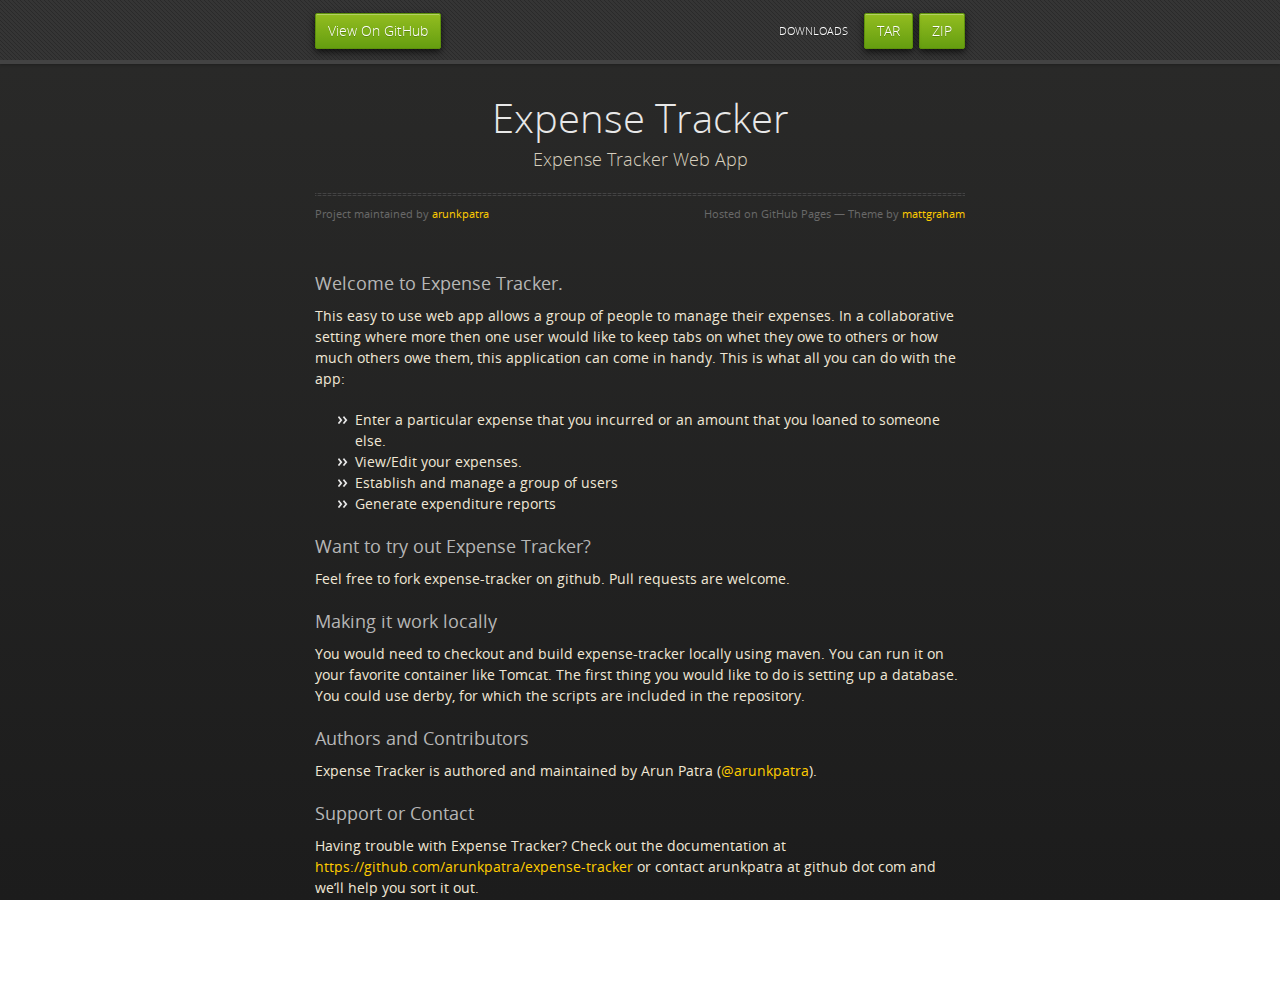
==== commit e9169926: "Create gh-pages branch via GitHub" ====
--- a/index.html
+++ b/index.html
@@ -39,36 +39,34 @@
         </div>
 
         <h3>
-<a name="welcome-to-github-pages" class="anchor" href="#welcome-to-github-pages"><span class="octicon octicon-link"></span></a>Welcome to GitHub Pages.</h3>
+<a name="welcome-to-expense-tracker" class="anchor" href="#welcome-to-expense-tracker"><span class="octicon octicon-link"></span></a>Welcome to Expense Tracker.</h3>
 
-<p>This automatic page generator is the easiest way to create beautiful pages for all of your projects. Author your page content here using GitHub Flavored Markdown, select a template crafted by a designer, and publish. After your page is generated, you can check out the new branch:</p>
+<p>This easy to use web app allows a group of people to manage their expenses. In a collaborative setting where more then one user would like to keep tabs on whet they owe to others or how much others owe them, this application can come in handy. This is what all you can do with the app:</p>
 
-<pre><code>$ cd your_repo_root/repo_name
-$ git fetch origin
-$ git checkout gh-pages
-</code></pre>
+<ul>
+<li>Enter a particular expense that you incurred or an amount that you loaned to someone else.</li>
+<li>View/Edit your expenses.</li>
+<li>Establish and manage a group of users</li>
+<li>Generate expenditure reports</li>
+</ul><h3>
+<a name="want-to-try-out-expense-tracker" class="anchor" href="#want-to-try-out-expense-tracker"><span class="octicon octicon-link"></span></a>Want to try out Expense Tracker?</h3>
 
-<p>If you're using the GitHub for Mac, simply sync your repository and you'll see the new branch.</p>
+<p>Feel free to fork expense-tracker on github. Pull requests are welcome.</p>
 
 <h3>
-<a name="designer-templates" class="anchor" href="#designer-templates"><span class="octicon octicon-link"></span></a>Designer Templates</h3>
+<a name="making-it-work-locally" class="anchor" href="#making-it-work-locally"><span class="octicon octicon-link"></span></a>Making it work locally</h3>
 
-<p>We've crafted some handsome templates for you to use. Go ahead and continue to layouts to browse through them. You can easily go back to edit your page before publishing. After publishing your page, you can revisit the page generator and switch to another theme. Your Page content will be preserved if it remained markdown format.</p>
-
-<h3>
-<a name="rather-drive-stick" class="anchor" href="#rather-drive-stick"><span class="octicon octicon-link"></span></a>Rather Drive Stick?</h3>
-
-<p>If you prefer to not use the automatic generator, push a branch named <code>gh-pages</code> to your repository to create a page manually. In addition to supporting regular HTML content, GitHub Pages support Jekyll, a simple, blog aware static site generator written by our own Tom Preston-Werner. Jekyll makes it easy to create site-wide headers and footers without having to copy them across every page. It also offers intelligent blog support and other advanced templating features.</p>
+<p>You would need to checkout and build expense-tracker locally using maven. You can run it on your favorite container like Tomcat. The first thing you would like to do is setting up a database. You could use derby, for which the scripts are included in the repository.</p>
 
 <h3>
 <a name="authors-and-contributors" class="anchor" href="#authors-and-contributors"><span class="octicon octicon-link"></span></a>Authors and Contributors</h3>
 
-<p>You can <a href="https://github.com/blog/821" class="user-mention">@mention</a> a GitHub username to generate a link to their profile. The resulting <code>&lt;a&gt;</code> element will link to the contributor's GitHub Profile. For example: In 2007, Chris Wanstrath (<a href="https://github.com/defunkt" class="user-mention">@defunkt</a>), PJ Hyett (<a href="https://github.com/pjhyett" class="user-mention">@pjhyett</a>), and Tom Preston-Werner (<a href="https://github.com/mojombo" class="user-mention">@mojombo</a>) founded GitHub.</p>
+<p>Expense Tracker is authored and maintained by Arun Patra (<a href="https://github.com/arunkpatra" class="user-mention">@arunkpatra</a>).</p>
 
 <h3>
 <a name="support-or-contact" class="anchor" href="#support-or-contact"><span class="octicon octicon-link"></span></a>Support or Contact</h3>
 
-<p>Having trouble with Pages? Check out the documentation at <a href="http://help.github.com/pages">http://help.github.com/pages</a> or contact <a href="mailto:support@github.com">support@github.com</a> and we’ll help you sort it out.</p>
+<p>Having trouble with Expense Tracker? Check out the documentation at <a href="https://github.com/arunkpatra/expense-tracker">https://github.com/arunkpatra/expense-tracker</a> or contact arunkpatra at github dot com and we’ll help you sort it out.</p>
       </section>
 
     </div>
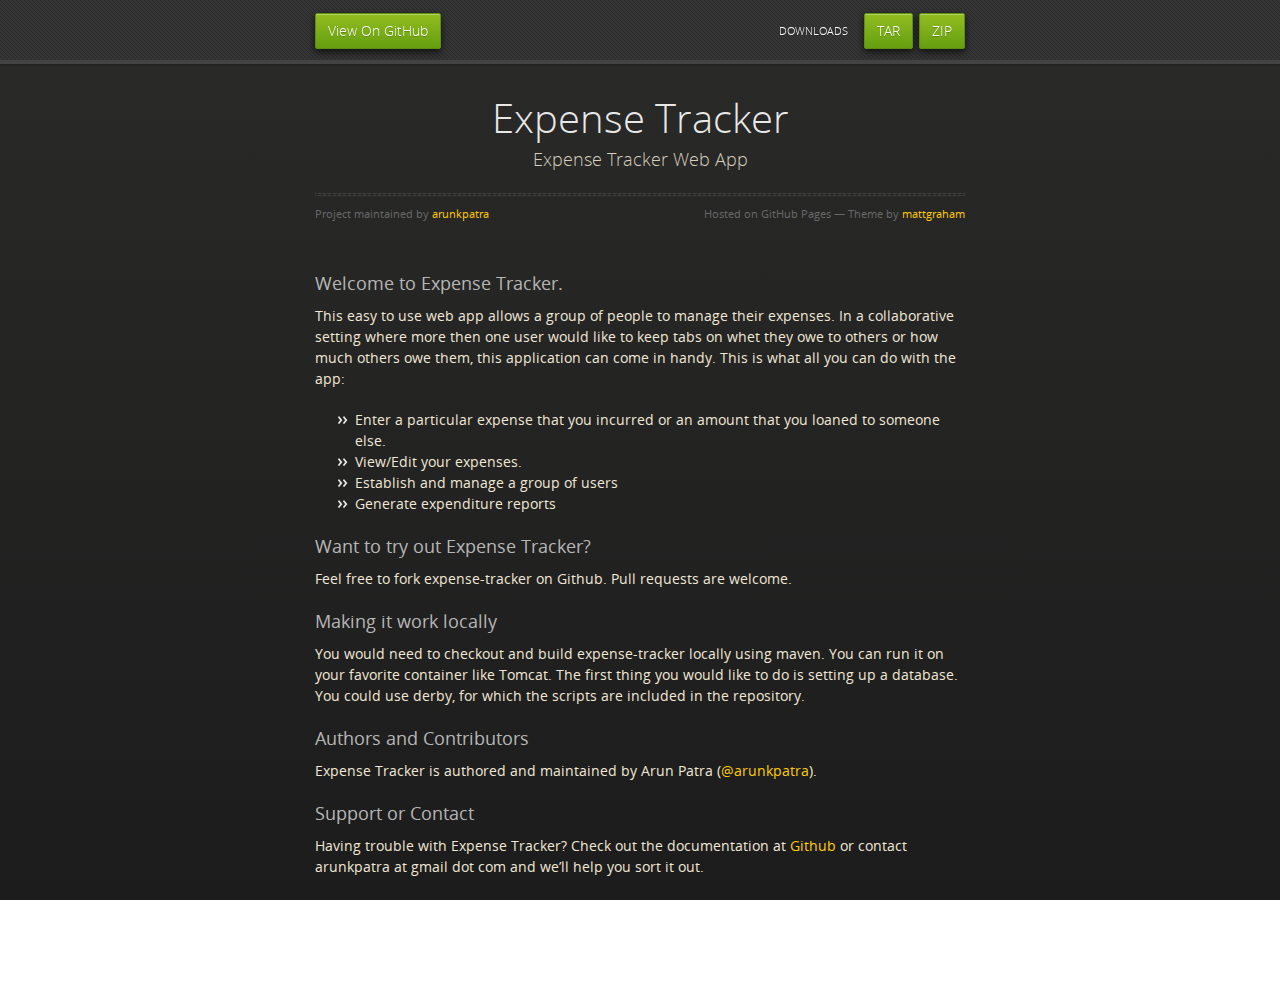
==== commit 41abe0be: "Create gh-pages branch via GitHub" ====
--- a/index.html
+++ b/index.html
@@ -51,7 +51,7 @@
 </ul><h3>
 <a name="want-to-try-out-expense-tracker" class="anchor" href="#want-to-try-out-expense-tracker"><span class="octicon octicon-link"></span></a>Want to try out Expense Tracker?</h3>
 
-<p>Feel free to fork expense-tracker on github. Pull requests are welcome.</p>
+<p>Feel free to fork expense-tracker on Github. Pull requests are welcome.</p>
 
 <h3>
 <a name="making-it-work-locally" class="anchor" href="#making-it-work-locally"><span class="octicon octicon-link"></span></a>Making it work locally</h3>
@@ -66,7 +66,7 @@
 <h3>
 <a name="support-or-contact" class="anchor" href="#support-or-contact"><span class="octicon octicon-link"></span></a>Support or Contact</h3>
 
-<p>Having trouble with Expense Tracker? Check out the documentation at <a href="https://github.com/arunkpatra/expense-tracker">https://github.com/arunkpatra/expense-tracker</a> or contact arunkpatra at github dot com and we’ll help you sort it out.</p>
+<p>Having trouble with Expense Tracker? Check out the documentation at <a href="https://github.com/arunkpatra/expense-tracker">Github</a> or contact arunkpatra at gmail dot com and we’ll help you sort it out.</p>
       </section>
 
     </div>
